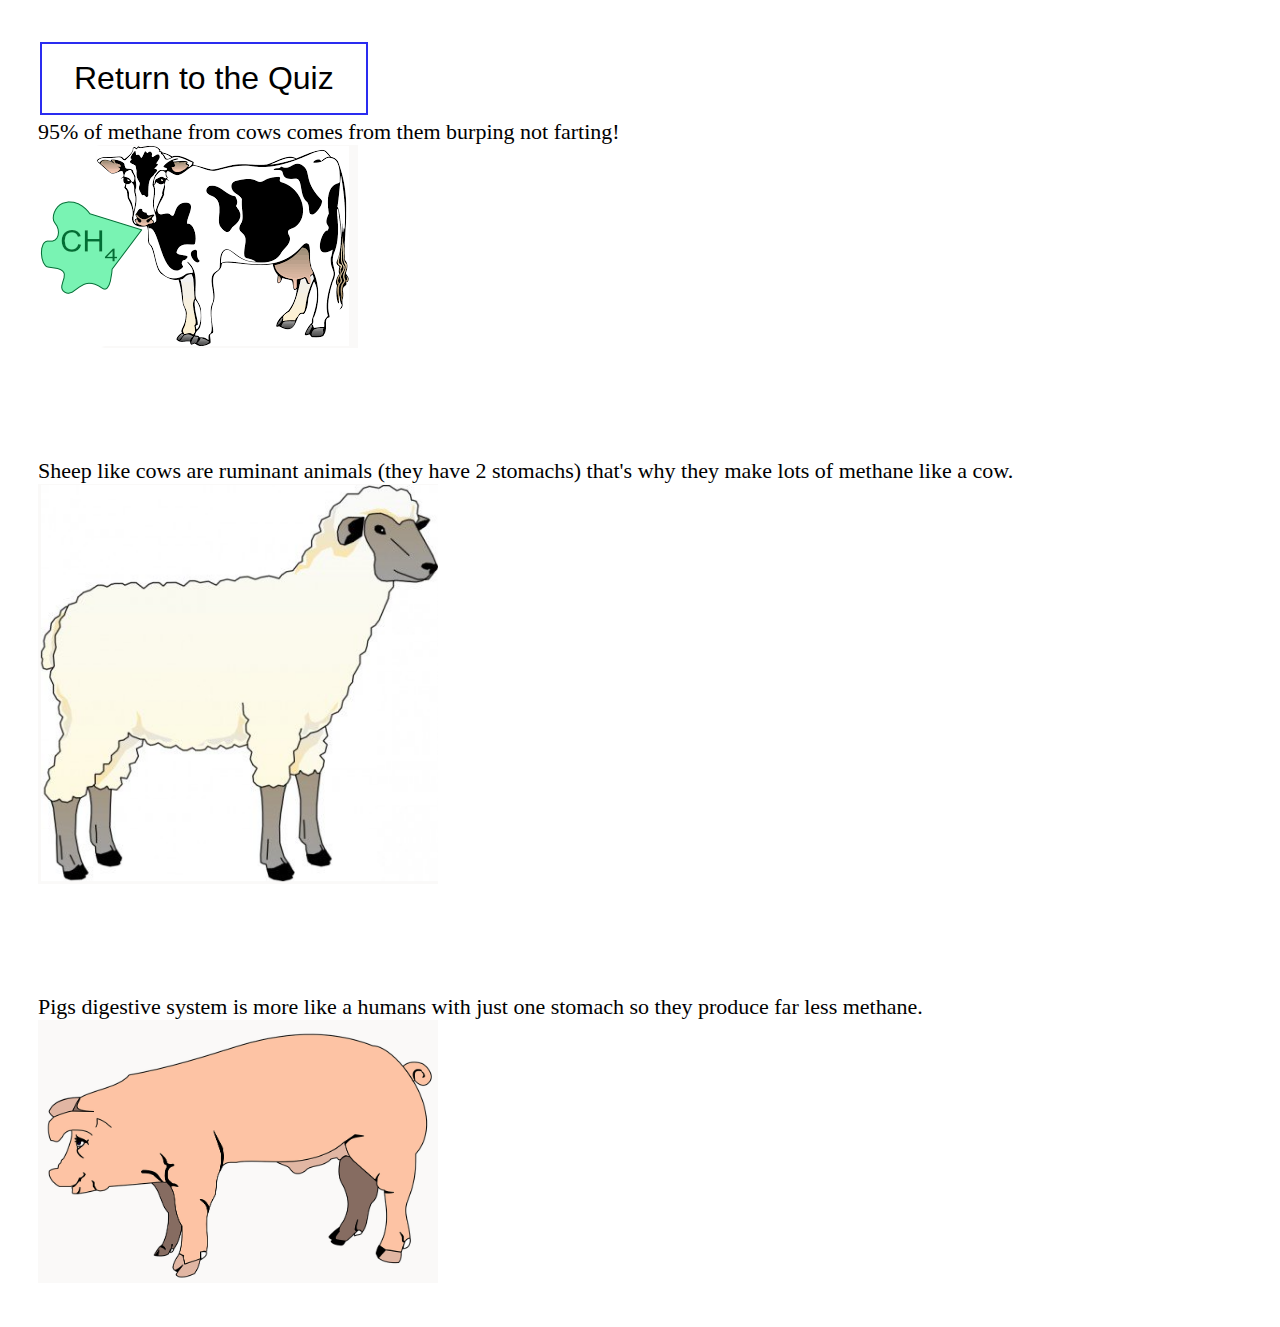
==== animals.html @ aeae6678 "Made it prettier, added info pages" ====
<!DOCTYPE html>
<html>
<head>
  <link rel="stylesheet" href="style.css">
  <script src="script.js"></script>
</head>
<body>

<div class = "body">
  <button class="button button3" onclick="location.href='index.html';">Return to the Quiz</button>
  <br>
  95% of methane from cows comes from them burping not farting!
  <br>
  <img src='images/cow_burping.png' style="max-width:400px; max-height:400px;">
  <br><br><br><br><br>
  Sheep like cows are ruminant animals (they have 2 stomachs) that's why they make lots of methane like a cow.
  <br>
  <img src='images/sheep.png' style="max-width:400px; max-height:400px;">
  <br><br><br><br><br>
  Pigs digestive system is more like a humans with just one stomach so they produce far less methane.
  <br>
  <img src='images/pig.png' style="max-width:400px; max-height:400px;">
</div>
</body>
</html>
---- style.css ----
.columns {
  display: grid;
  width: 1420px;
  grid-template-columns: 1020px 300px;
  grid-template-rows: repeat(1, 1fr);
}

.body {
  padding: 30px;
  border: 10px;
  width: 1020px;
  font-size: 22px;
}

.sidebar {
  font-size: 22px;
  padding: 30px;
}

.container {
  display: grid;
  grid-template-columns: repeat(4, 1fr);
  gap: 5px;
}

.container_graph {
  display: grid;
  align-content: center;
  justify-items: center;
  grid-template-rows: repeat(4, 125px);
  grid-template-columns: repeat(1, 1000px);
  gap: 5px;
  width: 993px;
  height: 657px;
  background-image:url('images/background.png');
}

.box {
  border: 3px solid #666;
  background-color: rgba(255, 255, 255,1.0);
  border-radius: .5em;
  padding: 10px;
  cursor: move;
}

.button {
  border: none;
  color: white;
  padding: 16px 32px;
  text-align: center;
  text-decoration: none;
  display: inline-block;
  font-size: 32px;
  margin: 4px 2px;
  transition-duration: 0.4s;
  cursor: pointer;
}

.button1 {
  background-color: white;
  color: black;
  border: 2px solid #4CAF50;
}

.button1:hover {
  background-color: #4CAF50;
  color: white;
}

.button2 {
  background-color: white;
  color: black;
  border: 2px solid #BA2C00;
}

.button2:hover {
  background-color: #BA2C00;
  color: white;
}

.button3 {
  background-color: white;
  color: black;
  border: 2px solid #2A2CF0;
}

.button3:hover {
  background-color: #2A2CF0;
  color: white;
}
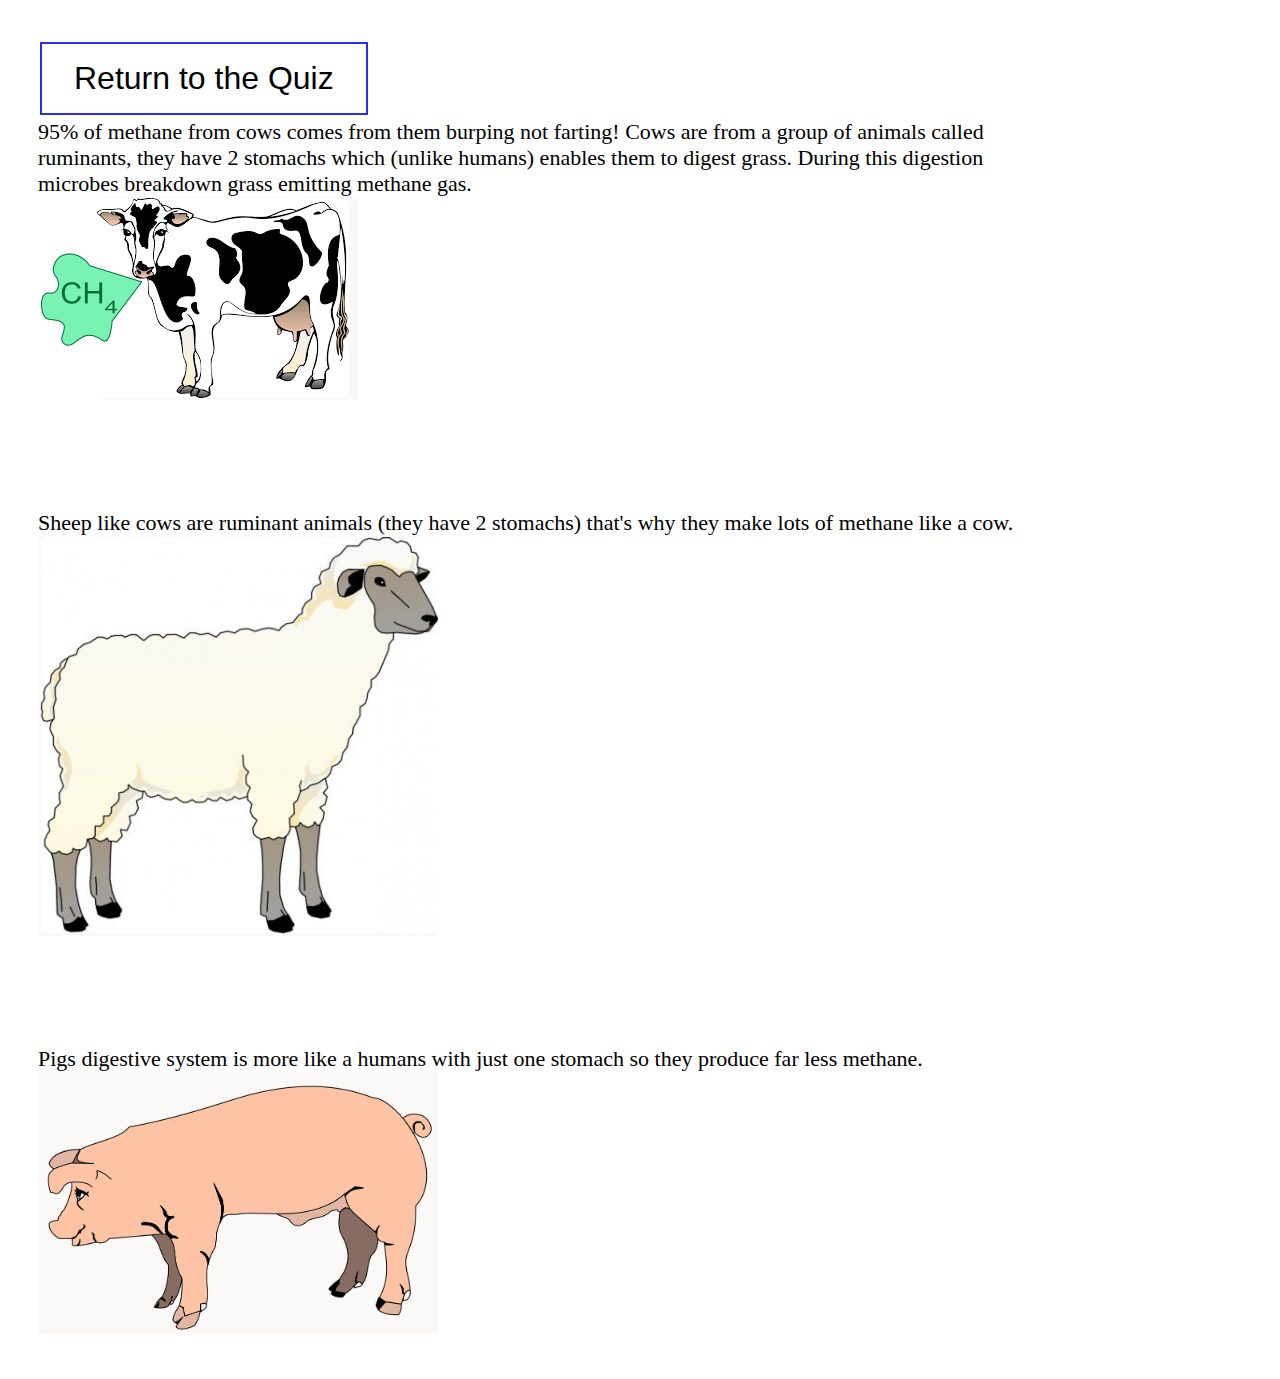
==== commit ea7dc376: "Added new info page, updated with additional info" ====
--- a/animals.html
+++ b/animals.html
@@ -9,7 +9,7 @@
 <div class = "body">
   <button class="button button3" onclick="location.href='index.html';">Return to the Quiz</button>
   <br>
-  95% of methane from cows comes from them burping not farting!
+  95% of methane from cows comes from them burping not farting! Cows are from a group of animals called ruminants, they have 2 stomachs which (unlike humans) enables them to digest grass. During this digestion microbes breakdown grass emitting methane gas.
   <br>
   <img src='images/cow_burping.png' style="max-width:400px; max-height:400px;">
   <br><br><br><br><br>
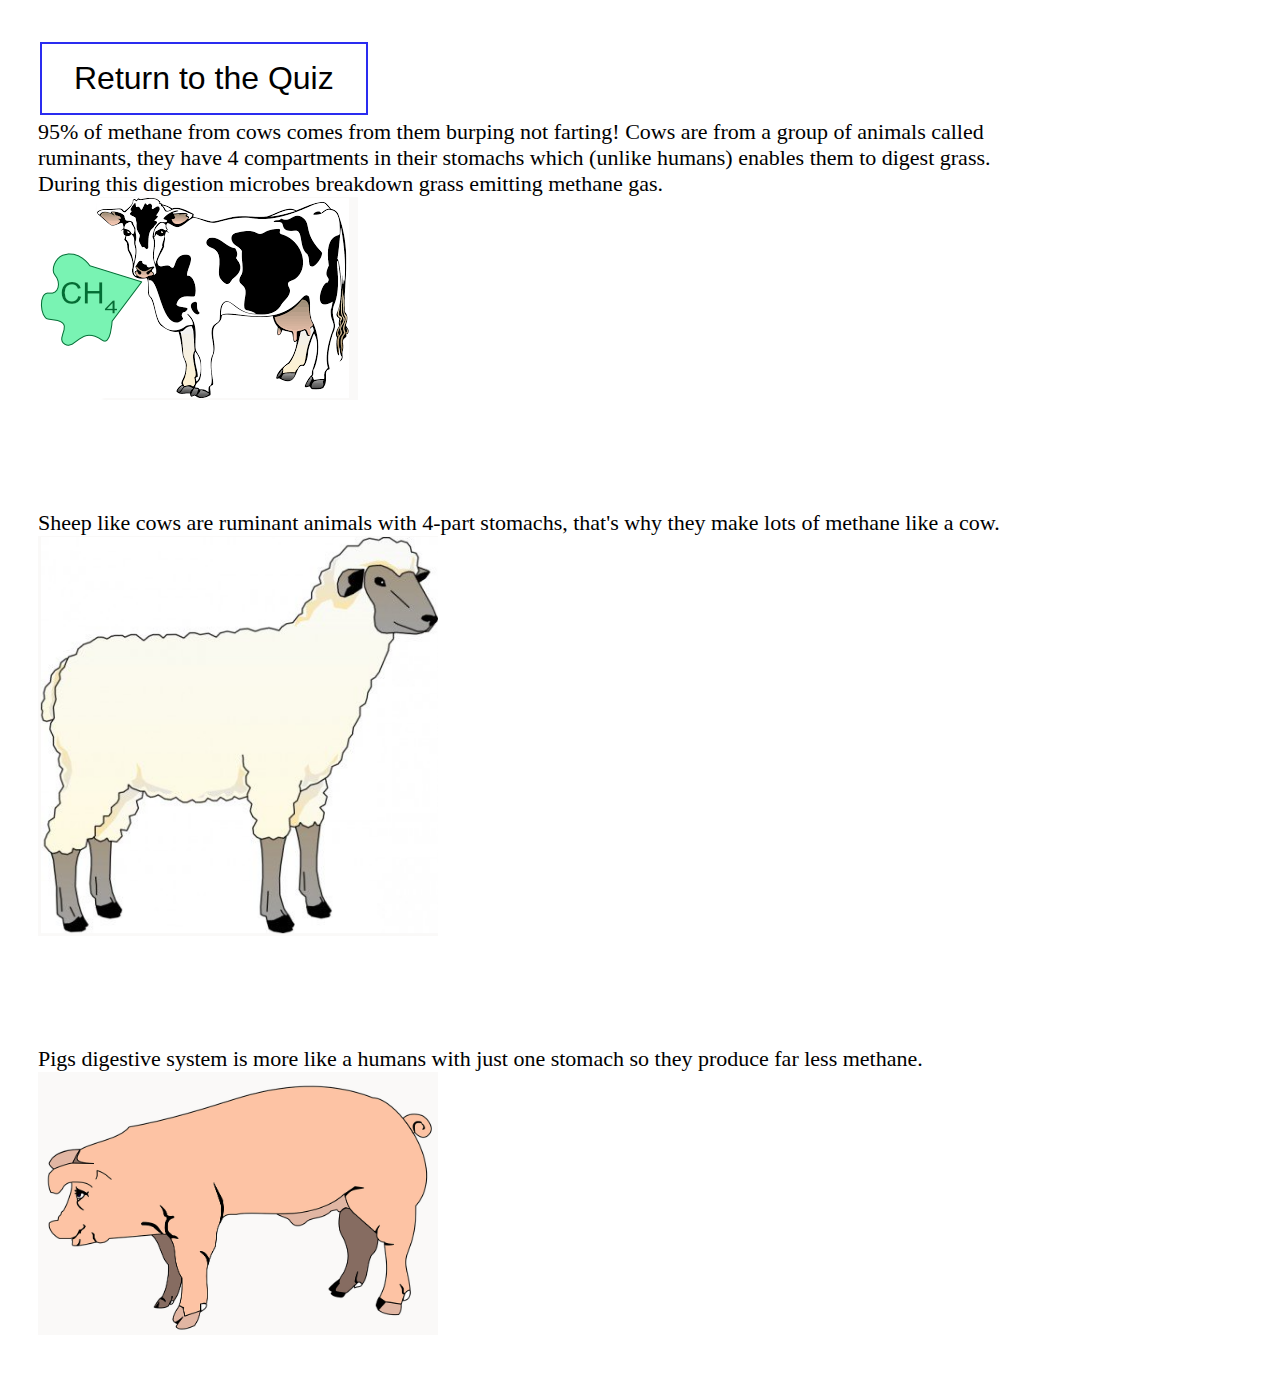
==== commit b2e2463a: "Update some wording" ====
--- a/animals.html
+++ b/animals.html
@@ -9,17 +9,17 @@
 <div class = "body">
   <button class="button button3" onclick="location.href='index.html';">Return to the Quiz</button>
   <br>
-  95% of methane from cows comes from them burping not farting! Cows are from a group of animals called ruminants, they have 2 stomachs which (unlike humans) enables them to digest grass. During this digestion microbes breakdown grass emitting methane gas.
+  95% of methane from cows comes from them burping not farting! Cows are from a group of animals called ruminants, they have 4 compartments in their stomachs which (unlike humans) enables them to digest grass. During this digestion microbes breakdown grass emitting methane gas.
   <br>
-  <img src='images/cow_burping.png' style="max-width:400px; max-height:400px;">
+  <img src='images/cow_burping.png' alt="A cartoon image of a cow burping methane" style="max-width:400px; max-height:400px;">
   <br><br><br><br><br>
-  Sheep like cows are ruminant animals (they have 2 stomachs) that's why they make lots of methane like a cow.
+  Sheep like cows are ruminant animals with 4-part stomachs, that's why they make lots of methane like a cow.
   <br>
-  <img src='images/sheep.png' style="max-width:400px; max-height:400px;">
+  <img src='images/sheep.png' alt="A cartoon image of a sheep" style="max-width:400px; max-height:400px;">
   <br><br><br><br><br>
   Pigs digestive system is more like a humans with just one stomach so they produce far less methane.
   <br>
-  <img src='images/pig.png' style="max-width:400px; max-height:400px;">
+  <img src='images/pig.png' alt="A cartoon image of a pig" style="max-width:400px; max-height:400px;">
 </div>
 </body>
 </html>
